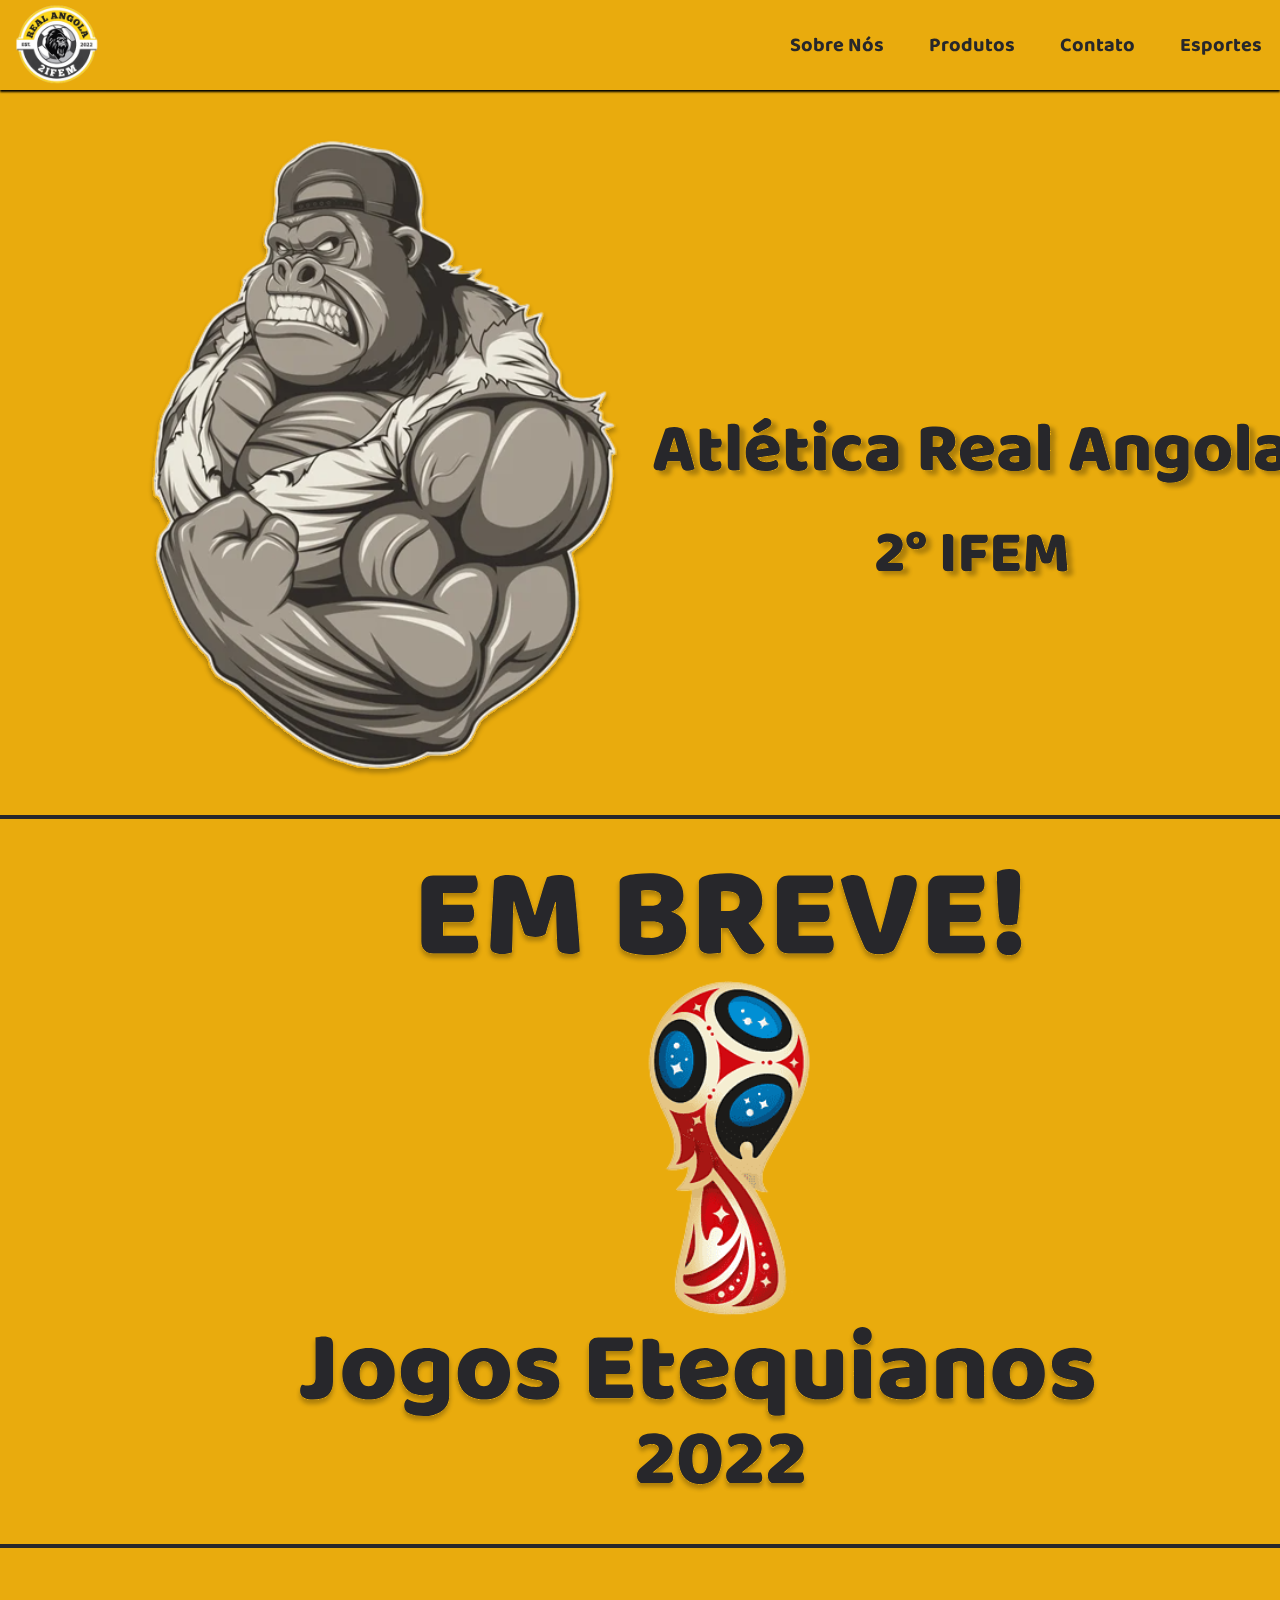
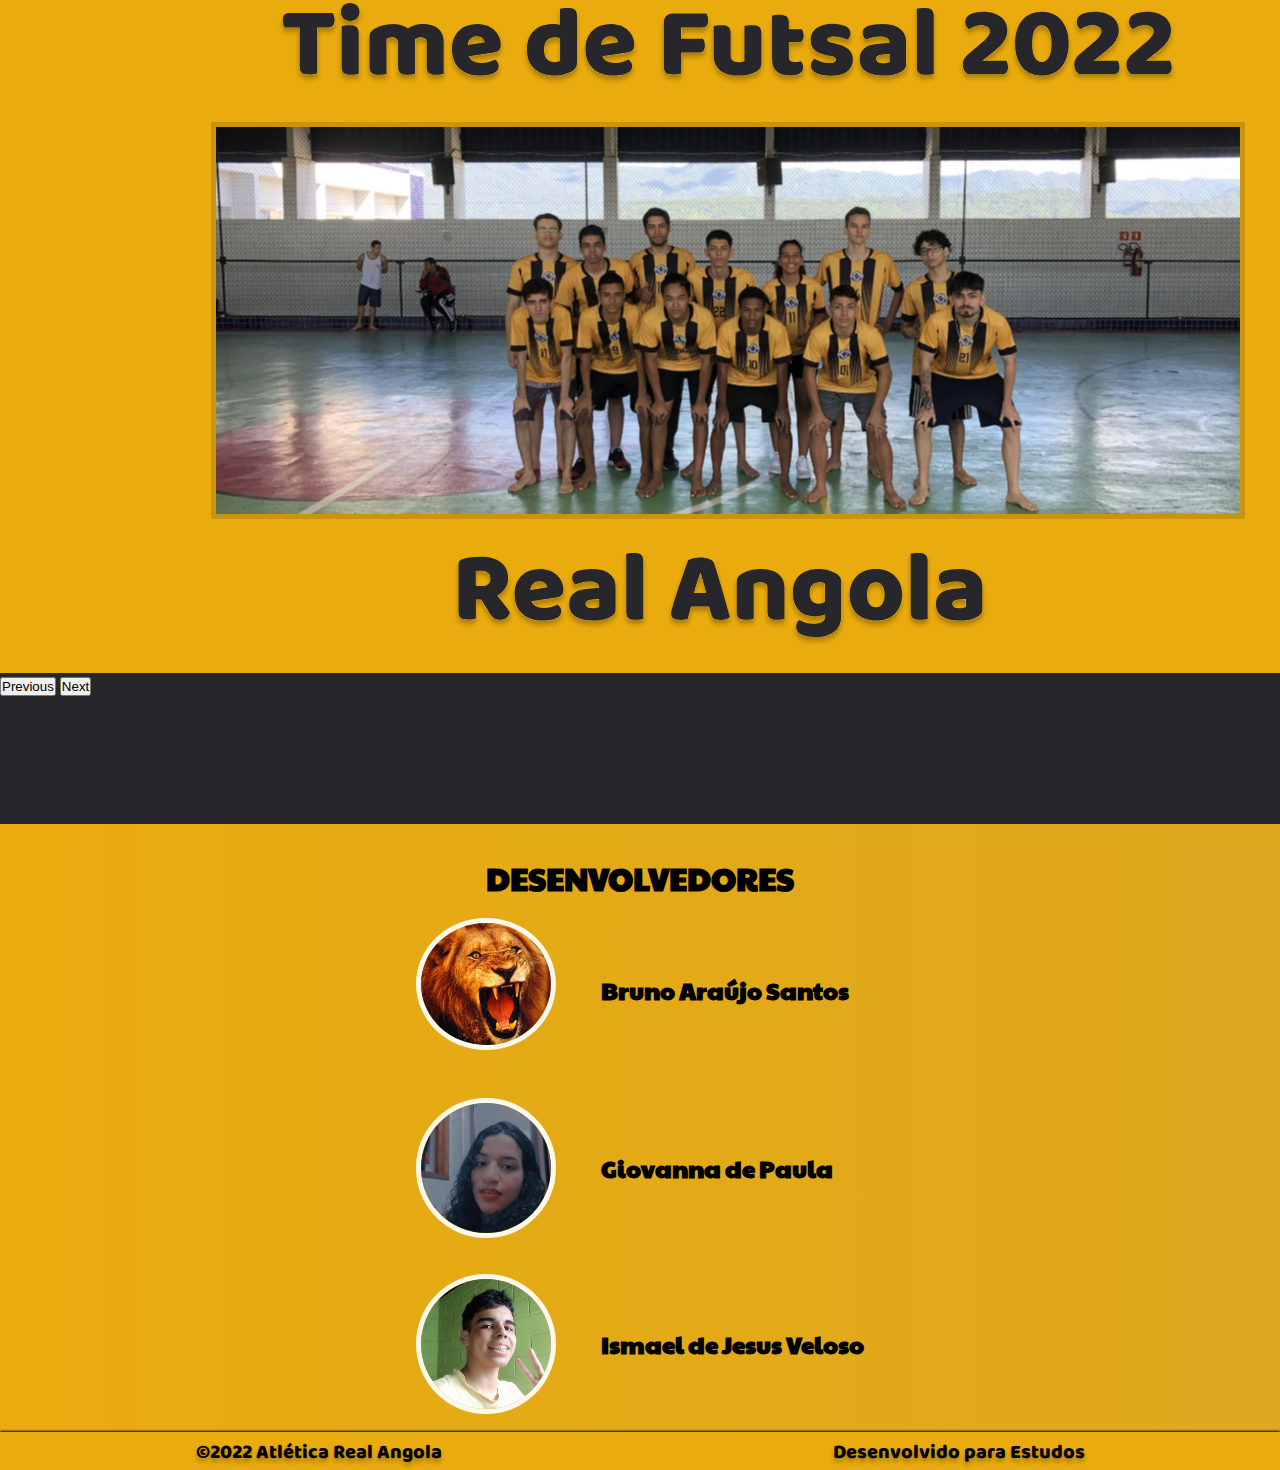
==== index.html @ 7f6b22cd "first commit" ====
<!DOCTYPE html>
<html lang="pt-br">
<head>
    <meta charset="UTF-8">
    <meta name="viewport" content="width=device-width, initial-scale=1.0">
    <meta http-equiv="X-UA-Compatible" content="ie=edge">
    <title>Home Atlética Real Angola</title>
    <link rel="stylesheet" href="home.css">
    <link href="https://cdn.jsdelivr.net/npm/bootstrap@5.2.2/dist/css/bootstrap.min.css" rel="stylesheet" integrity="sha384-Zenh87qX5JnK2Jl0vWa8Ck2rdkQ2Bzep5IDxbcnCeuOxjzrPF/et3URy9Bv1WTRi" crossorigin="anonymous">
  </head>
  <body>

    <header>
        <nav>
            <img class="logoangola" src="./images/logo-angola.png" alt="Real Angola Gorila">
            <div class="mobile-menu">
              <div class="line1"></div>
              <div class="line2"></div>
              <div class="line3"></div>
            </div>
        <ul class="nav-list">
            <li><a href="sobre.html">Sobre Nós</a></li>
            <li><a href="produtos.html">Produtos</a></li>
            <li><a href="contato.html">Contato</a></li>
            <li><a href="modalidades.html">Esportes</a></li>
        </ul>
</nav>
</header>
<main>
    <section id="carrossel">
      <div id="carouselExampleInterval" class="carousel slide" data-bs-ride="carousel">
        <div class="carousel-inner">
          <div class="carousel-item active" data-bs-interval="3000">
            <img src="./images/imagem-Atletica.svg" class="d-block w-100" alt="...">
          </div>
          <div class="carousel-item" data-bs-interval="3000">
            <img src="./images/logo-taca.svg" class="d-block w-100" alt="...">
          </div>
          <div class="carousel-item" data-bs-interval="3000">
            <img src="./images/Time-foto.svg" class="d-block w-100" alt="...">
          </div>
        </div>
        <button class="carousel-control-prev" type="button" data-bs-target="#carouselExampleInterval" data-bs-slide="prev">
          <span class="carousel-control-prev-icon" aria-hidden="true"></span>
          <span class="visually-hidden">Previous</span>
        </button>
        <button class="carousel-control-next" type="button" data-bs-target="#carouselExampleInterval" data-bs-slide="next">
          <span class="carousel-control-next-icon" aria-hidden="true"></span>
          <span class="visually-hidden">Next</span>
        </button>
      </div>
    </div>
    </section>
    <section>
      <div class="dev">
        <h1>Desenvolvedores</h1>
        <ul class="devs">
          <li>
            <div>
            <img
             src="images/foto-bruno.jpg" alt="Foto Desenvolvedor Bruno">
          </div>
            <h2>Bruno Araújo Santos</h2>
          </li>
          <li>
            <img src="images/foto-giovanna.jpg" alt="Foto Desenvolvedora Giovanna">
            <h2>Giovanna de Paula</h2>
          </li>
          <li>
            <img src="images/foto-ismael.jpg" alt="Foto Desenvolvedor Ismael">
            <h2 class="text-dev">Ismael de Jesus Veloso</h2>
          </li>
        </ul>
      </div>
    </section>

</main>

<footer>
  <ul>
    <li>
  <h3>©2022 Atlética Real Angola</h3>
  </li>
  <li>
    <h3>Desenvolvido para Estudos</h3>
    </li>
</ul>
</footer>

<script src="navbar.js"></script>
<script src="https://cdn.jsdelivr.net/npm/bootstrap@5.2.2/dist/js/bootstrap.bundle.min.js" integrity="sha384-OERcA2EqjJCMA+/3y+gxIOqMEjwtxJY7qPCqsdltbNJuaOe923+mo//f6V8Qbsw3" crossorigin="anonymous"></script>
</body>
</html>
---- home.css ----
@import url('https://fonts.googleapis.com/css2?family=Baloo+Bhai+2:wght@500&display=swap');
@import url('https://fonts.googleapis.com/css2?family=Baloo+Bhai+2:wght@600;700;800&display=swap');
@import url('https://fonts.googleapis.com/css2?family=Paytone+One&display=swap');


/* Zerando pré definições */
*{
    margin: 0;
    padding: 0;
    box-sizing: border-box;
}

/* Cor de Fundo */

body{
    background-color:#27272B !important; 
}

/* Alterando os links */

nav ul li a{
    text-decoration: none;
    font-size: 20px;
    color: #27272B;
    font-weight: 700;
    font-family: 'Baloo Bhai 2';

    box-shadow: inset 0 0 0 0 #27272B;
    margin: 0 -.25rem;
    padding: 0 .25rem;
    transition: color .3s ease-in-out, box-shadow .3s ease-in-out;
    border-radius: 15px;
}

li{
    list-style: none;
}

/* Alterando o Nav */

nav{
    display: flex;
    justify-content: space-around;
    align-items: center;


    height: 10vh;
    width: 100%;
    background-color: #E9AB0D;
    position: fixed;
    z-index: 5;

    box-shadow: 0px 2px 2px black;
}
 
.logoangola{
    width: 12vh;
    margin-top: 1vh;
} 


/* Editando o Carrossel */

section#carrossel{
    padding: 7% 0% 10% 0;
}

.carousel-item{
    transition: 0.4s ease;
}


/* Editando a lista */

nav ul{
    width: 100%;
    display: flex;
    justify-content: end;
    gap: 5vh;
    margin-bottom: 0;
}

nav ul li:last-child{
    margin-right: 2vh;
}

/* Editando o Painel de Devs */

div.dev{
    padding-top: 3.5vh;
    display: flex;
    justify-content: center;
    flex-direction: column;
    align-items: center;

    /* background-color: #ebc000f8; */
    background-image: linear-gradient(to left, rgba(241, 182, 31, 0.904), #E9AB0D);
    background-repeat: no-repeat;
    background-size: cover;

    font-family: 'Paytone One', sans-serif;
}

div ul li img{
    max-width: 140px;
    border-radius: 100%;
    border: 5px solid rgba(255, 255, 255, 0.92);
    transition: .2s;
}

div ul li img:hover{
    transform: scale3d(1.1,1.1,1);
    border: 5px solid #27272B;
}

ul.devs li{
    display: flex;
    align-items: center;
    gap: 5vh;
    padding: 2vh 0;
    line-height: 4vh;
}

div.dev h1{
    text-transform: uppercase;
}

button{
    z-index: 2;
}

/* Editando o Footer */

footer{
    background-color: #E9AB0D;
    
    font-family: 'Baloo Bhai 2';
    box-shadow: 0px -1px 2px black;
}

footer ul{    
    display: flex;
    flex-direction: row;
    justify-content: space-around;

    align-items: center;

    margin: 0;
}

footer ul li h3{
    font-size: 20px;
    margin-top: 0.3vh;
    line-height: 35px;
    font-weight: 800;
    
    margin-bottom: 0;

    text-shadow: 0px 4px 4px rgb(0 0 0 / 25%);

}


/* Editando os links */

ul li a:hover{
    box-shadow: inset 110px 0 0 0 #27272B;
    color: #E9AB0D;
    border-radius: 15px;
}


/* Fazendo a Responsividade */

/* Criando o Menu Responsivo */

.mobile-menu{
    display: none;
    cursor: pointer;
}

/* Fazendo o icone das três barras */

.mobile-menu div{
    width: 32px;
    height: 2px;
    background: #fff;
    margin: 8px;
    transition: 0.3s;
}

footer ul {
    padding-left: 0rem;
}

@media (prefers-reduced-motion: reduce){
    .carousel-item{
        transition: 0.4s ease;
    }
}


@media screen and (max-width: 900px){
    body{
        overflow-x: hidden;
    }

    div ul li img:hover{
        transform: scale3d(1,1,1);
        border: 5px solid rgba(255, 255, 255, 0.92);
    }

    /* Arrumando o Carrossel */
    section#carrossel{
        padding-top: 11vh;
        padding-bottom: 1vh;
    }
    
    /* Arrumando os Links */
    nav ul li a{
        font-size: 15px;
    }
    
    
    /* Arrumando o Footer */

    footer ul li h3{
        font-size: 2vh;
    }

    ul li a:hover{
    font-weight: 700;
    font-family: 'Baloo Bhai 2';
    box-shadow: none;
    color: #27272B;
    }

    /* Refazendo o Nav */
    .nav-list{
        position: absolute;
        top: 10vh;
        right: 0;
        width: 50vh;
        height: 92vh;

        background: #E9AB0D;
        flex-direction: column;
        align-items: center;
        justify-content: space-evenly;

        transform: translateX(100%);
        transition: transform 0.3s ease-in;

        box-shadow: -1px 4px 5px -1px #27272B;

        padding-left: 0;
    }

    .nav-list li{
        background-color: #d49b0b;
        width: 100%;
        margin-left: 0;
        opacity: 0;
        text-align: center;
    }

    .nav-list li a{
        line-height: 10vh;
        color: #27272B;
    }

    nav ul li:last-child{
        margin-right: 0;
    }


    .mobile-menu{
        display: block;
    }

    .nav-list.active{
        transform: translateX(0);
    }

    nav{
        justify-content: space-between;
    }

    nav ul li a{
        color: #27272B;
    }

    /* Transformando as três barras em um X */

    .mobile-menu.active .line1{
        transform: rotate(-45deg) translate(-8px, 8px);
    }

    .mobile-menu.active .line2{
        opacity: 0;
    }

    .mobile-menu.active .line3{
        transform: rotate(45deg) translate(-5px, -7px);
    }

    /* Animação usando JS */

    @keyframes navLinkFade{
        from{
            opacity: 0;
            transform: translateX(50px);
        }
        to{
            opacity: 1;
            transform: translateX(0);
        }
    }
}
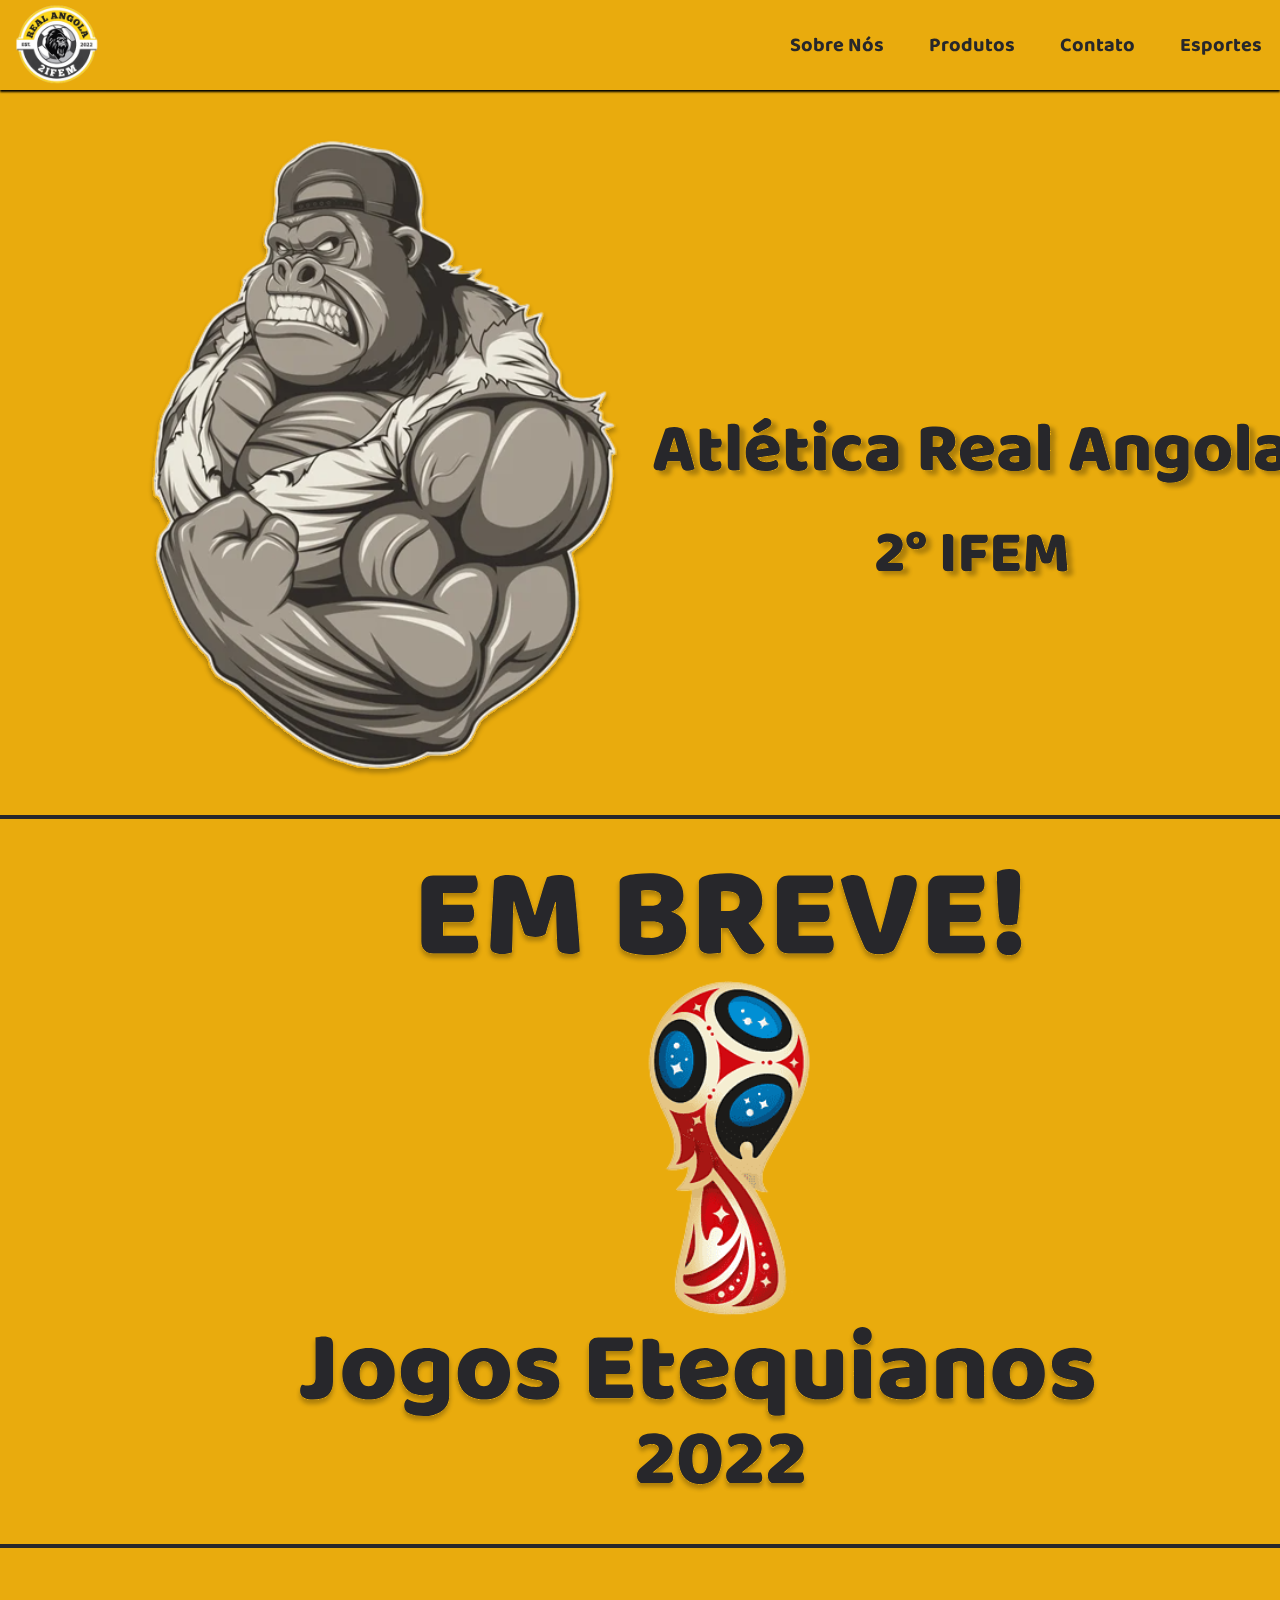
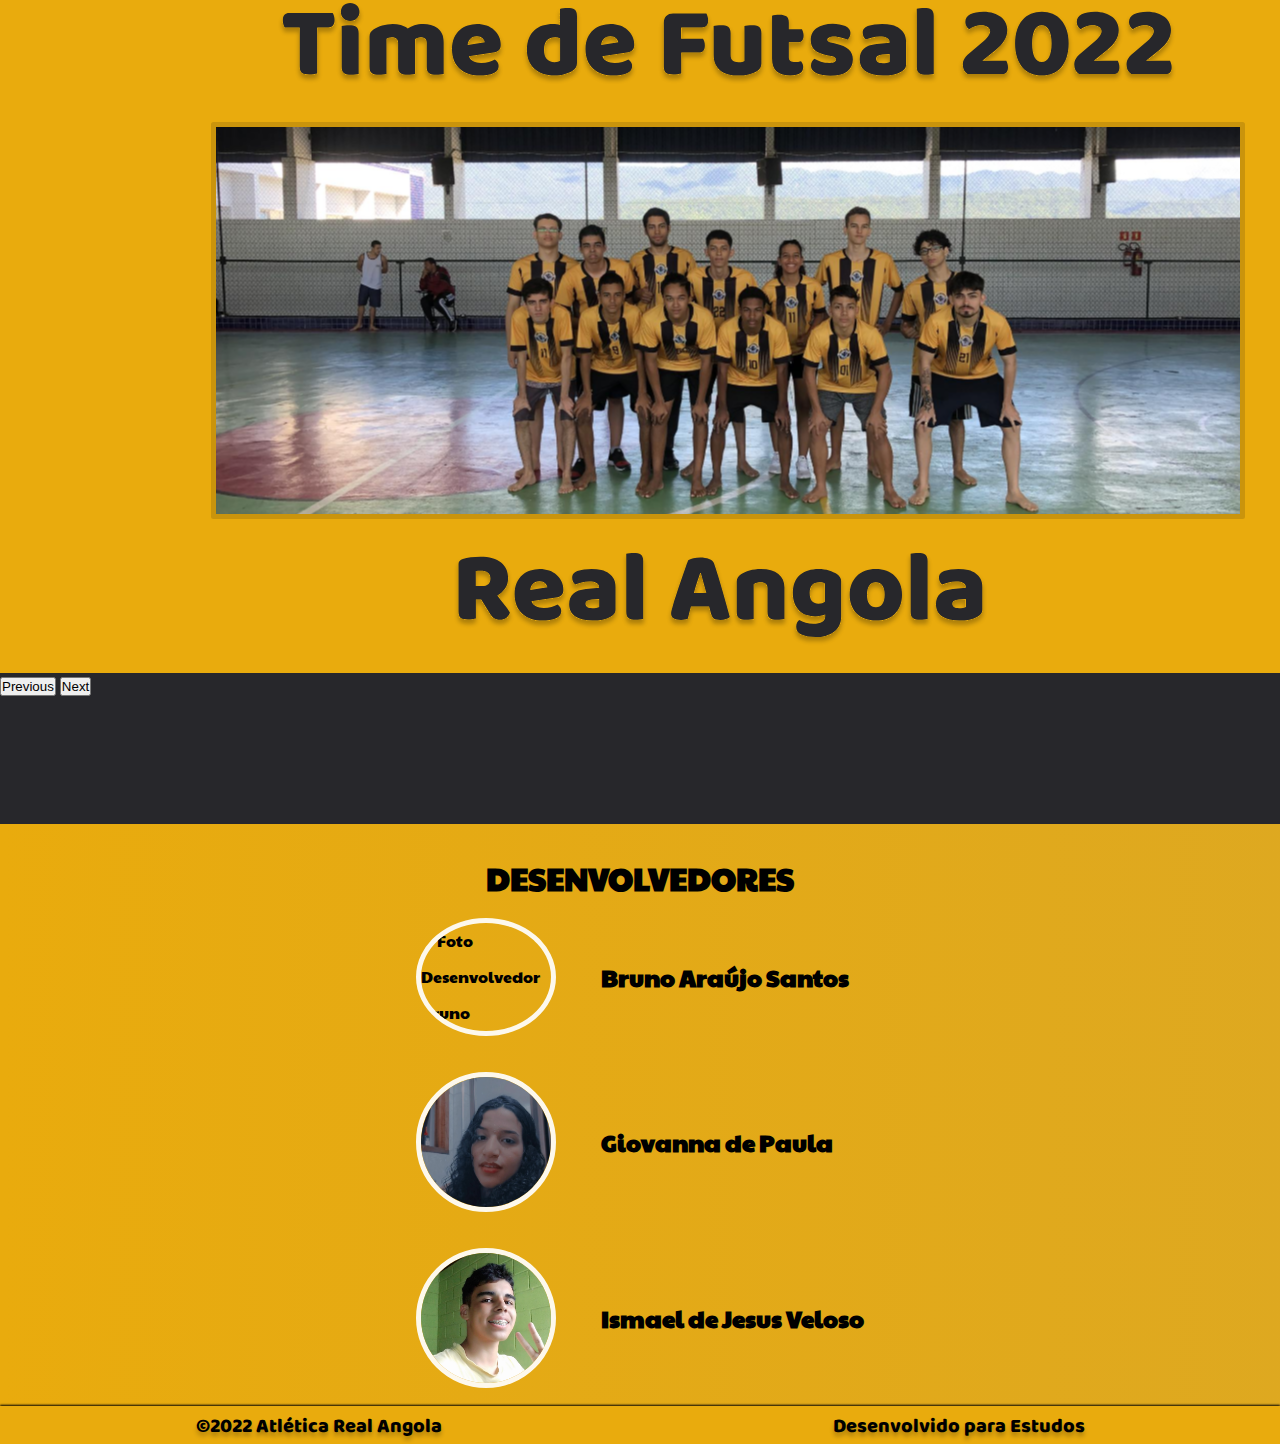
==== commit 5ad4d15f: "Foto Bruno Alterada" ====
--- a/index.html
+++ b/index.html
@@ -58,7 +58,7 @@
           <li>
             <div>
             <img
-             src="images/foto-bruno.jpg" alt="Foto Desenvolvedor Bruno">
+             src="images/foto-bruno1.jpg" alt="Foto Desenvolvedor Bruno">
           </div>
             <h2>Bruno Araújo Santos</h2>
           </li>
@@ -90,4 +90,4 @@
 <script src="navbar.js"></script>
 <script src="https://cdn.jsdelivr.net/npm/bootstrap@5.2.2/dist/js/bootstrap.bundle.min.js" integrity="sha384-OERcA2EqjJCMA+/3y+gxIOqMEjwtxJY7qPCqsdltbNJuaOe923+mo//f6V8Qbsw3" crossorigin="anonymous"></script>
 </body>
-</html>+</html>
